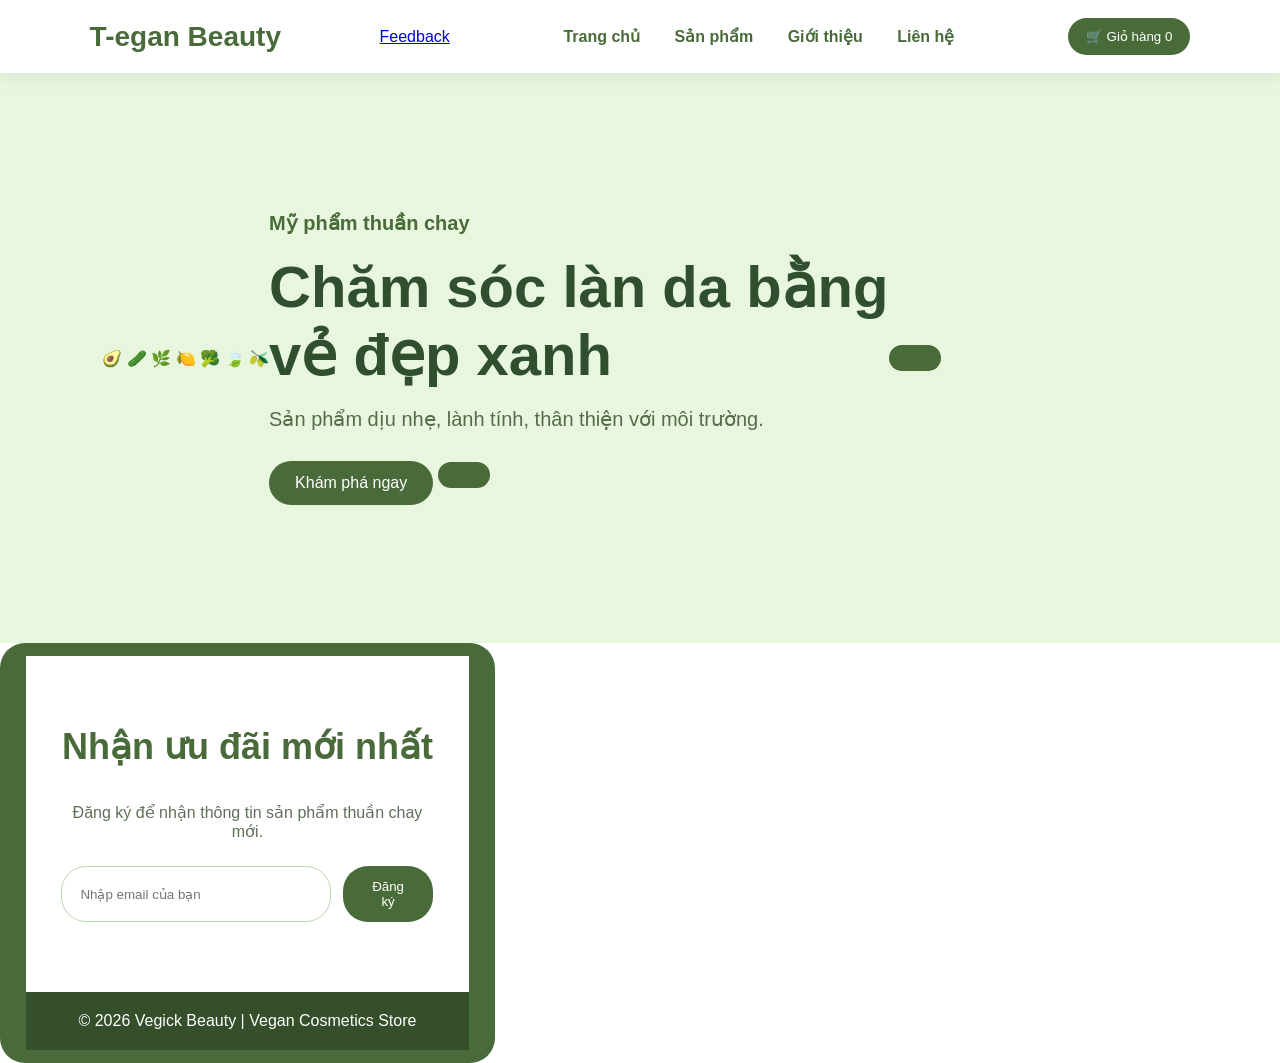
==== index.html @ 7abbd681 "first project" ====
<!DOCTYPE html>
<html lang="vi">
<head>
    <meta charset="UTF-8">
    <meta name="viewport" content="width=device-width, initial-scale=1.0">
    <title>T-egan Beauty</title>
    <link rel="stylesheet" href="style.css">
    <link rel="stylesheet"
href="https://cdnjs.cloudflare.com/ajax/libs/animate.css/4.1.1/animate.min.css"/>
</head>
<body>

<header class="header">
    <div class="logo animate__animated animate__fadeInDown">
    T-egan Beauty
</div>
<a href="feedback.html">Feedback</a>
    <nav class="navbar animate__animated animate__fadeIn">
        <a href="#">Trang chủ</a>
        <a href="products.html">Sản phẩm</a>
        <a href="about.html">Giới thiệu</a>
        <a href="#contact">Liên hệ</a>
    </nav>

    <button class="cart-btn" onclick="toggleCart()">
        🛒 Giỏ hàng <span id="cart-count">0</span>
    </button>
</header>

<section class="hero floating-home">
    <div class="floating-stickers">
        <span class="sticker sticker1">🥑</span>
        <span class="sticker sticker2">🥒</span>
        <span class="sticker sticker3">🌿</span>
        <span class="sticker sticker4">🍋</span>
        <span class="sticker sticker5">🥦</span>
        <span class="sticker sticker6">🍃</span>
        <span class="sticker sticker7">🫒</span>
    </div>
    <div class="hero-content animate__animated animate__fadeInUp">
        <span>Mỹ phẩm thuần chay</span>
        <h1>Chăm sóc làn da bằng vẻ đẹp xanh</h1>
        <p>Sản phẩm dịu nhẹ, lành tính, thân thiện với môi trường.</p>
        <a href="trial.html" class="hero-btn">Khám phá ngay</a>
        <a href="trial.html"
class="hero-btn animate__animated animate__pulse animate__infinite">
    </div>
</section>

<section class="cart-section" id="cart-section">
    <h2>Giỏ hàng của bạn</h2>

    <div id="cart-list"></div>

    <h3>Tổng tiền: <span id="total-price">0đ</span></h3>

    <button class="checkout-btn" onclick="checkout()">Thanh toán</button>
</section>

<section class="contact" id="contact">
    <h2>Nhận ưu đãi mới nhất</h2>
    <p>Đăng ký để nhận thông tin sản phẩm thuần chay mới.</p>

    <form>
        <input type="email" placeholder="Nhập email của bạn">
        <button type="button">Đăng ký</button>
    </form>
</section>

<footer>
    <p>© 2026 Vegick Beauty | Vegan Cosmetics Store</p>
</footer>

<script src="script.js"></script>
</body>
</html>
---- style.css ----
* {
    margin: 0;
    padding: 0;
    box-sizing: border-box;
    font-family: Arial, sans-serif;
}

body {
    background: #ffffff;
    color: #2f3d2f;
}

.header {
    width: 100%;
    padding: 18px 7%;
    background: #ffffff;
    display: flex;
    justify-content: space-between;
    align-items: center;
    box-shadow: 0 3px 18px rgba(0,0,0,0.08);
    position: sticky;
    top: 0;
    z-index: 100;
}

.logo {
    font-size: 28px;
    font-weight: bold;
    color: #496b3a;
}

.navbar a {
    margin: 0 15px;
    text-decoration: none;
    color: #496b3a;
    font-weight: bold;
}

.navbar a:hover {
    color: #8dad68;
}

.cart-btn {
    background: #496b3a;
    color: white;
    border: none;
    padding: 11px 18px;
    border-radius: 25px;
    cursor: pointer;
}

.hero {
    min-height: 570px;
    background: linear-gradient(rgba(230,245,218,0.88), rgba(230,245,218,0.88)),
    url("images/product1.png");
    background-size: cover;
    background-position: center;
    display: flex;
    align-items: center;
    padding: 0 8%;
}

.hero-content {
    max-width: 620px;
}

.hero-content span {
    color: #496b3a;
    font-weight: bold;
    font-size: 20px;
}

.hero-content h1 {
    font-size: 58px;
    color: #2f4f2f;
    margin: 18px 0;
}

.hero-content p {
    font-size: 20px;
    color: #556b4a;
    margin-bottom: 30px;
}

.hero-btn,
.product-card button,
.checkout-btn,
.contact button {
    background: #496b3a;
    color: white;
    border: none;
    padding: 13px 26px;
    border-radius: 25px;
    cursor: pointer;
    text-decoration: none;
    display: inline-block;
}

.hero-btn:hover,
.product-card button:hover,
.checkout-btn:hover,
.contact button:hover {
    background: #344f2a;
}

.about,
.products,
.contact,
.cart-section {
    padding: 70px 8%;
    text-align: center;
}

.about h2,
.products h2,
.contact h2,
.cart-section h2 {
    font-size: 36px;
    color: #496b3a;
    margin-bottom: 35px;
}

.about-box {
    display: flex;
    gap: 25px;
    justify-content: center;
}

.about-box div {
    width: 30%;
    background: #edf7e7;
    padding: 35px;
    border-radius: 22px;
    box-shadow: 0 8px 20px rgba(73,107,58,0.13);
}

.about-box h3 {
    color: #344f2a;
    margin-bottom: 12px;
}

.products {
    background: #f7fbf3;
}

.product-list {
    display: grid;
    grid-template-columns: repeat(auto-fit, minmax(230px, 1fr));
    gap: 28px;
}

.product-card {
    background: white;
    border-radius: 24px;
    padding: 20px;
    box-shadow: 0 8px 25px rgba(73,107,58,0.16);
    transition: 0.3s;
}

.product-card:hover {
    transform: translateY(-8px);
}

.product-card img {
    width: 100%;
    height: 240px;
    object-fit: cover;
    border-radius: 18px;
    margin-bottom: 18px;
}

.product-card h3 {
    color: #344f2a;
    margin-bottom: 10px;
}

.product-card p {
    color: #5f7058;
    min-height: 45px;
    margin-bottom: 12px;
}

.product-card span {
    display: block;
    color: #496b3a;
    font-size: 20px;
    font-weight: bold;
    margin-bottom: 15px;
}

.cart-section {
    display: none;
    background: #edf7e7;
}

.cart-item {
    background: white;
    margin: 12px auto;
    padding: 15px 20px;
    max-width: 650px;
    border-radius: 15px;
    display: flex;
    justify-content: space-between;
    align-items: center;
}

.cart-item button {
    background: #9b3f3f;
    color: white;
    border: none;
    padding: 8px 14px;
    border-radius: 15px;
    cursor: pointer;
}

.cart-section h3 {
    margin: 25px 0;
    color: #344f2a;
}

.contact {
    background: white;
}

.contact p {
    color: #5f7058;
    margin-bottom: 25px;
}

.contact form {
    display: flex;
    justify-content: center;
    gap: 12px;
}

.contact input {
    width: 330px;
    padding: 13px 18px;
    border-radius: 25px;
    border: 1px solid #bcd6ae;
    outline: none;
}

footer {
    background: #344f2a;
    color: white;
    text-align: center;
    padding: 20px;
}

@media (max-width: 768px) {
    .header {
        flex-direction: column;
        gap: 15px;
    }

    .navbar {
        text-align: center;
    }

    .navbar a {
        display: inline-block;
        margin: 6px;
    }

    .hero-content h1 {
        font-size: 40px;
    }

    .about-box {
        flex-direction: column;
    }

    .about-box div {
        width: 100%;
    }

    .contact form {
        flex-direction: column;
        align-items: center;
    }

    .contact input {
        width: 100%;
    }

    .cart-item {
        flex-direction: column;
        gap: 10px;
    }
    
    .feedback {
    padding: 70px 8%;
    background: #f7fbf3;
    text-align: center;
}

.feedback h2 {
    font-size: 36px;
    color: #496b3a;
    margin-bottom: 40px;
}

.feedback-list {
    display: grid;
    grid-template-columns: repeat(auto-fit, minmax(260px, 1fr));
    gap: 25px;
}

.feedback-card {
    background: white;
    padding: 28px;
    border-radius: 22px;
    box-shadow: 0 8px 25px rgba(73,107,58,0.14);
    text-align: left;
    transition: 0.3s;
}

.feedback-card:hover {
    transform: translateY(-6px);
}

.feedback-top {
    font-size: 22px;
    margin-bottom: 18px;
}

.feedback-card p {
    color: #5f7058;
    line-height: 1.7;
    margin-bottom: 18px;
}

.feedback-card h4 {
    color: #344f2a;
}

.trial-hero {
    min-height: 420px;
    background: linear-gradient(rgba(232, 247, 222, 0.9), rgba(232, 247, 222, 0.9)),
    url("images/product5.png");
    background-size: cover;
    background-position: center;
    display: flex;
    align-items: center;
    padding: 0 8%;
}

.trial-hero h1 {
    font-size: 50px;
    color: #2f4f2f;
    margin-bottom: 20px;
}

.trial-hero p {
    max-width: 700px;
    font-size: 20px;
    color: #556b4a;
    line-height: 1.7;
}

.trial-section,
.shipping-section {
    padding: 70px 8%;
    text-align: center;
}

.trial-section {
    background: #ffffff;
}

.shipping-section {
    background: #f7fbf3;
}

.trial-section h2,
.shipping-section h2 {
    font-size: 36px;
    color: #496b3a;
    margin-bottom: 35px;
}

.trial-list {
    display: grid;
    grid-template-columns: repeat(auto-fit, minmax(260px, 1fr));
    gap: 28px;
}

.trial-card {
    background: white;
    border-radius: 24px;
    padding: 22px;
    box-shadow: 0 8px 25px rgba(73,107,58,0.15);
}

.trial-card img {
    width: 100%;
    height: 230px;
    object-fit: cover;
    border-radius: 18px;
    margin-bottom: 18px;
}

.trial-card h3 {
    color: #344f2a;
    margin-bottom: 12px;
}

.trial-card p {
    color: #5f7058;
    line-height: 1.6;
    margin-bottom: 12px;
}

.trial-card span {
    display: block;
    color: #496b3a;
    font-weight: bold;
    margin-bottom: 15px;
}

.trial-card button,
.sample-form button {
    background: #496b3a;
    color: white;
    border: none;
    padding: 13px 24px;
    border-radius: 25px;
    cursor: pointer;
}

.trial-card button:hover,
.sample-form button:hover {
    background: #344f2a;
}

.shipping-section > p {
    max-width: 850px;
    margin: 0 auto 35px;
    color: #5f7058;
    font-size: 18px;
    line-height: 1.7;
}

.shipping-box {
    display: grid;
    grid-template-columns: repeat(auto-fit, minmax(260px, 1fr));
    gap: 25px;
    margin-bottom: 45px;
}

.shipping-box div {
    background: white;
    padding: 30px;
    border-radius: 22px;
    box-shadow: 0 8px 25px rgba(73,107,58,0.13);
}

.shipping-box h3 {
    color: #344f2a;
    margin-bottom: 12px;
}

.shipping-box strong {
    display: block;
    color: #496b3a;
    font-size: 24px;
    margin-top: 10px;
}

.sample-form {
    max-width: 600px;
    margin: auto;
    background: white;
    padding: 35px;
    border-radius: 24px;
    box-shadow: 0 8px 25px rgba(73,107,58,0.14);
    display: flex;
    flex-direction: column;
    gap: 15px;
}

.sample-form h3 {
    color: #344f2a;
    margin-bottom: 10px;
}

.sample-form input,
.sample-form select {
    padding: 14px 18px;
    border-radius: 25px;
    border: 1px solid #bcd6ae;
    outline: none;
}

#sample-message {
    color: #496b3a;
    font-weight: bold;
    margin-top: 10px;
}

@media (max-width: 768px) {
    .trial-hero h1 {
        font-size: 36px;
    }

    .trial-hero p {
        font-size: 17px;
    }
}

.feedback-page {
    padding: 80px 8%;
    background: #f7fbf3;
    min-height: 100vh;
    text-align: center;
}

.feedback-page h1 {
    font-size: 48px;
    color: #2f4f2f;
    margin-bottom: 20px;
}

.feedback-desc {
    max-width: 800px;
    margin: 0 auto 45px;
    color: #5f7058;
    font-size: 18px;
    line-height: 1.7;
}

.about-page {
    min-height: 100vh;
    padding: 90px 8%;
    background: #f7fbf3;
    text-align: center;
}

.about-page h1 {
    font-size: 48px;
    color: #2f4f2f;
    margin-bottom: 25px;
}

.about-page > p {
    max-width: 900px;
    margin: 0 auto 22px;
    font-size: 18px;
    color: #5f7058;
    line-height: 1.8;
}

.products-page {
    min-height: 100vh;
    padding: 80px 8%;
    background: #f7fbf3;
    text-align: center;
}

.products-page h1 {
    font-size: 48px;
    color: #2f4f2f;
    margin-bottom: 20px;
}

.products-desc {
    max-width: 800px;
    margin: 0 auto 45px;
    color: #5f7058;
    font-size: 18px;
    line-height: 1.7;
}

.filter-box {
    max-width: 850px;
    margin: 0 auto 40px;
    background: white;
    padding: 22px;
    border-radius: 22px;
    box-shadow: 0 8px 25px rgba(73,107,58,0.13);
    display: flex;
    gap: 18px;
    justify-content: center;
    flex-wrap: wrap;
}

.filter-box select {
    min-width: 260px;
    padding: 16px 22px;
    border-radius: 28px;
    border: 1px solid #bcd6ae;
    outline: none;
    color: #344f2a;
    font-weight: bold;
    background: #f7fbf3;
    font-size: 16px;
}

.hero {
    animation: zoomBg 8s ease-in-out infinite alternate;
}

@keyframes zoomBg {
    from {
        background-size: 10%;
    }

    to {
        background-size: 108%;
    }
}

.product-card {
    transition: 0.4s;
}

.product-card:hover {
    transform: translateY(-10px) scale(1.04);
}

.floating-home {
    position: relative;
    overflow: hidden;
}

.floating-stickers {
    position: absolute;
    inset: 0;
    width: 100%;
    height: 100%;
    pointer-events: none;
    z-index: 1;
}

.hero-content {
    position: relative;
    z-index: 3;
}

.sticker {
    position: absolute;
    font-size: clamp(34px, 3vw, 58px);
    opacity: 0.9;
    filter: drop-shadow(0 8px 12px rgba(47, 79, 47, 0.25));
    animation: floatSticker 4s ease-in-out infinite alternate;
}

.sticker1 { top: 22%; left: 12%; }
.sticker2 { top: 62%; left: 18%; }
.sticker3 { top: 24%; right: 18%; }
.sticker4 { bottom: 20%; right: 22%; }
.sticker5 { top: 52%; right: 10%; }
.sticker6 { bottom: 25%; left: 48%; }
.sticker7 { top: 18%; left: 55%; }

@keyframes floatSticker {
    0% {
        transform: translate(0, 0) rotate(0deg) scale(1);
    }

    50% {
        transform: translate(18px, -20px) rotate(8deg) scale(1.08);
    }

    100% {
        transform: translate(-14px, 16px) rotate(-8deg) scale(0.96);
    }
}
@media (min-width: 1200px) {
    .hero {
        min-height: 650px;
    }

    .hero-content {
        margin-left: 10%;
    }

    .sticker1 { top: 28%; left: 8%; }
    .sticker2 { top: 64%; left: 16%; }
    .sticker3 { top: 30%; right: 28%; }
    .sticker4 { bottom: 22%; right: 30%; }
    .sticker5 { top: 48%; right: 18%; }
    .sticker6 { bottom: 25%; left: 46%; }
    .sticker7 { top: 22%; left: 50%; }
}



}
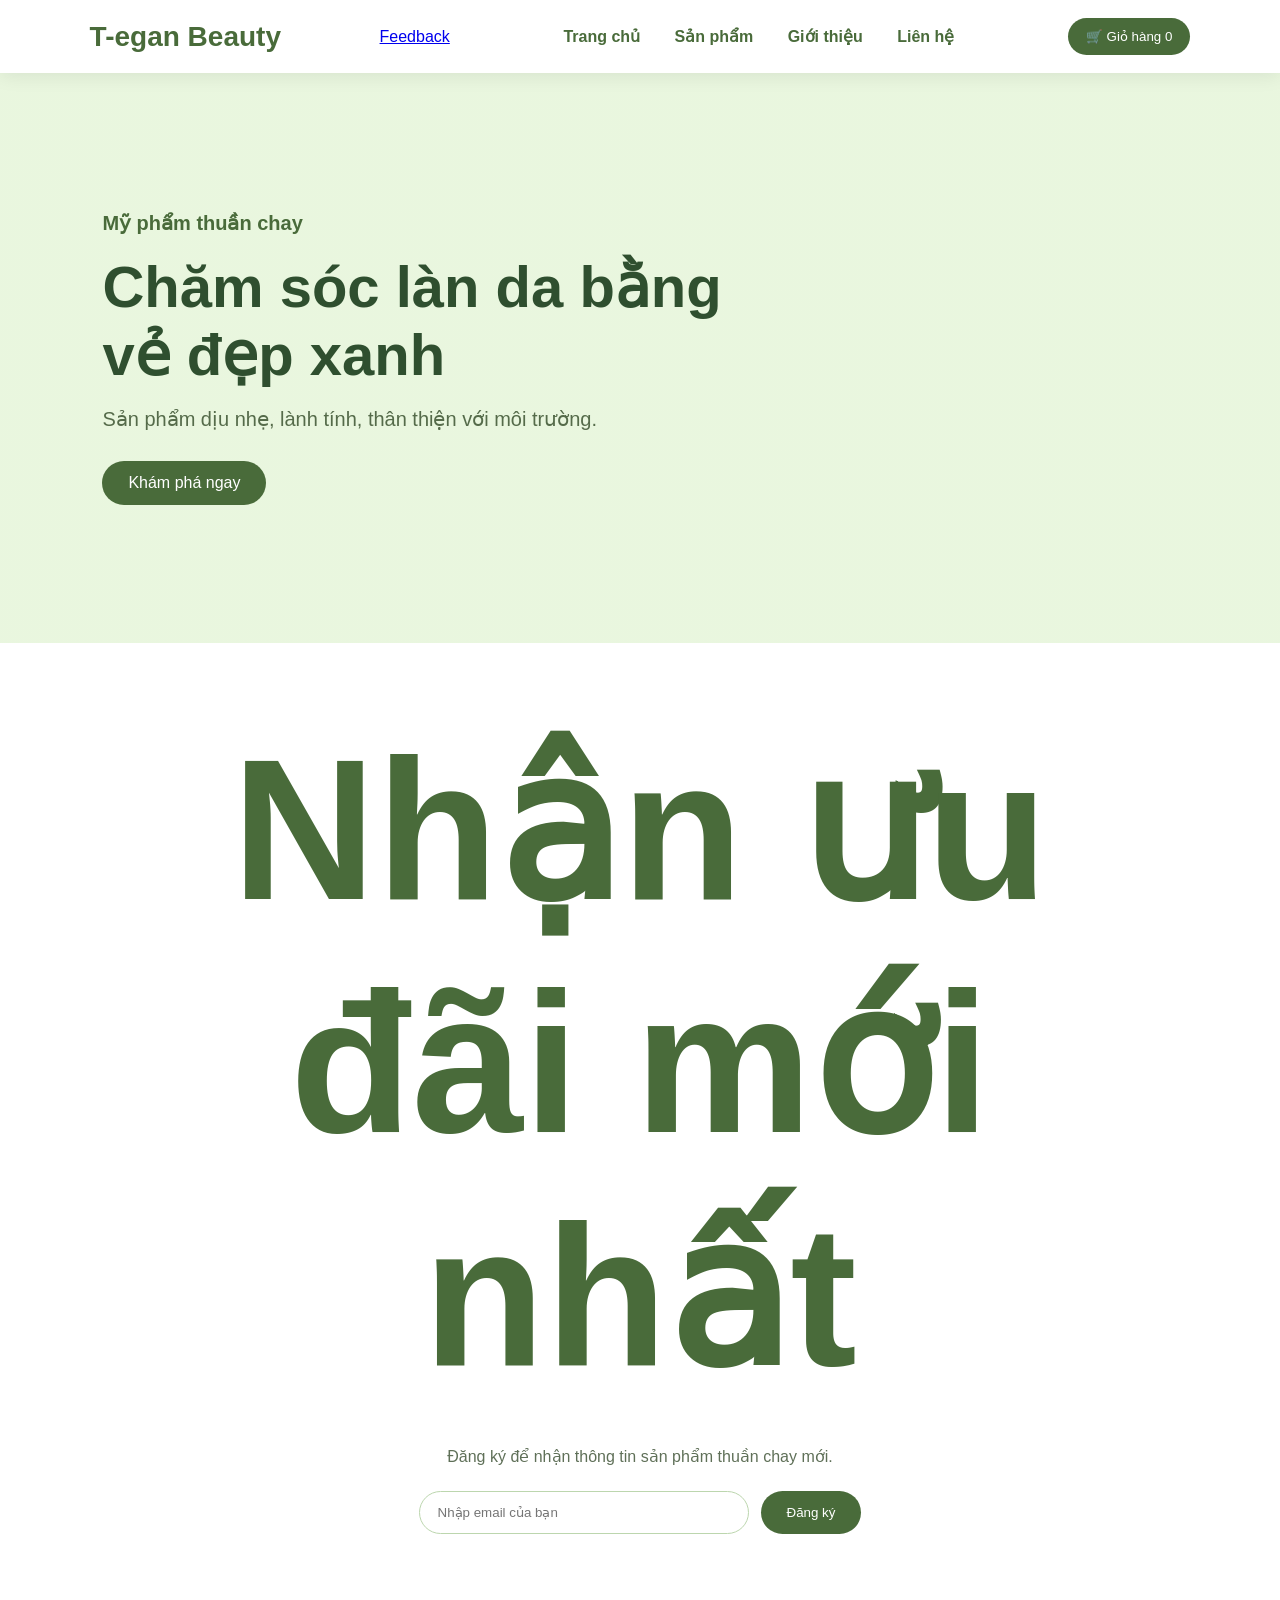
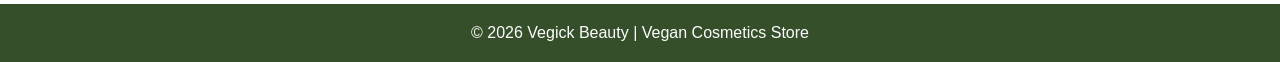
==== commit 8cd8d4c7: "update web" ====
--- a/index.html
+++ b/index.html
@@ -27,26 +27,14 @@
     </button>
 </header>
 
-<section class="hero floating-home">
-    <div class="floating-stickers">
-        <span class="sticker sticker1">🥑</span>
-        <span class="sticker sticker2">🥒</span>
-        <span class="sticker sticker3">🌿</span>
-        <span class="sticker sticker4">🍋</span>
-        <span class="sticker sticker5">🥦</span>
-        <span class="sticker sticker6">🍃</span>
-        <span class="sticker sticker7">🫒</span>
-    </div>
-    <div class="hero-content animate__animated animate__fadeInUp">
+<section class="hero">
+    <div class="hero-content">
         <span>Mỹ phẩm thuần chay</span>
         <h1>Chăm sóc làn da bằng vẻ đẹp xanh</h1>
         <p>Sản phẩm dịu nhẹ, lành tính, thân thiện với môi trường.</p>
         <a href="trial.html" class="hero-btn">Khám phá ngay</a>
-        <a href="trial.html"
-class="hero-btn animate__animated animate__pulse animate__infinite">
     </div>
 </section>
-
 <section class="cart-section" id="cart-section">
     <h2>Giỏ hàng của bạn</h2>
 
--- a/style.css
+++ b/style.css
@@ -115,7 +115,7 @@
 .products h2,
 .contact h2,
 .cart-section h2 {
-    font-size: 36px;
+    font-size: 200px;
     color: #496b3a;
     margin-bottom: 35px;
 }
@@ -293,6 +293,7 @@
     padding: 70px 8%;
     background: #f7fbf3;
     text-align: center;
+}
 }
 
 .feedback h2 {
@@ -499,16 +500,6 @@
     margin-top: 10px;
 }
 
-@media (max-width: 768px) {
-    .trial-hero h1 {
-        font-size: 36px;
-    }
-
-    .trial-hero p {
-        font-size: 17px;
-    }
-}
-
 .feedback-page {
     padding: 80px 8%;
     background: #f7fbf3;
@@ -597,94 +588,184 @@
     font-size: 16px;
 }
 
-.hero {
-    animation: zoomBg 8s ease-in-out infinite alternate;
-}
-
-@keyframes zoomBg {
-    from {
-        background-size: 10%;
-    }
-
-    to {
-        background-size: 108%;
-    }
-}
-
-.product-card {
-    transition: 0.4s;
-}
-
-.product-card:hover {
-    transform: translateY(-10px) scale(1.04);
-}
-
-.floating-home {
-    position: relative;
-    overflow: hidden;
-}
-
-.floating-stickers {
-    position: absolute;
-    inset: 0;
+/* ===== FIX TRIAL PAGE RESPONSIVE ===== */
+
+.trial-hero,
+.trial-section,
+.shipping-section {
     width: 100%;
-    height: 100%;
-    pointer-events: none;
-    z-index: 1;
-}
-
-.hero-content {
-    position: relative;
-    z-index: 3;
-}
-
-.sticker {
-    position: absolute;
-    font-size: clamp(34px, 3vw, 58px);
-    opacity: 0.9;
-    filter: drop-shadow(0 8px 12px rgba(47, 79, 47, 0.25));
-    animation: floatSticker 4s ease-in-out infinite alternate;
-}
-
-.sticker1 { top: 22%; left: 12%; }
-.sticker2 { top: 62%; left: 18%; }
-.sticker3 { top: 24%; right: 18%; }
-.sticker4 { bottom: 20%; right: 22%; }
-.sticker5 { top: 52%; right: 10%; }
-.sticker6 { bottom: 25%; left: 48%; }
-.sticker7 { top: 18%; left: 55%; }
-
-@keyframes floatSticker {
-    0% {
-        transform: translate(0, 0) rotate(0deg) scale(1);
-    }
-
-    50% {
-        transform: translate(18px, -20px) rotate(8deg) scale(1.08);
-    }
-
-    100% {
-        transform: translate(-14px, 16px) rotate(-8deg) scale(0.96);
-    }
-}
-@media (min-width: 1200px) {
-    .hero {
-        min-height: 650px;
-    }
-
-    .hero-content {
-        margin-left: 10%;
-    }
-
-    .sticker1 { top: 28%; left: 8%; }
-    .sticker2 { top: 64%; left: 16%; }
-    .sticker3 { top: 30%; right: 28%; }
-    .sticker4 { bottom: 22%; right: 30%; }
-    .sticker5 { top: 48%; right: 18%; }
-    .sticker6 { bottom: 25%; left: 46%; }
-    .sticker7 { top: 22%; left: 50%; }
-}
-
-
-
-}+    padding-left: 8%;
+    padding-right: 8%;
+}
+
+.trial-hero {
+    padding-top: 90px;
+    padding-bottom: 70px;
+    background: #f7fbf3;
+    text-align: center;
+}
+
+.trial-hero h1 {
+    font-size: 46px;
+    color: #2f4f2f;
+    margin-bottom: 15px;
+}
+
+.trial-hero p {
+    max-width: 850px;
+    margin: 0 auto;
+    color: #5f7058;
+    font-size: 18px;
+    line-height: 1.7;
+}
+
+.trial-section {
+    padding-top: 70px;
+    padding-bottom: 70px;
+    background: #ffffff;
+    text-align: center;
+}
+
+.trial-section h2,
+.shipping-section h2 {
+    font-size: 36px;
+    color: #496b3a;
+    margin-bottom: 35px;
+}
+
+.trial-list {
+    max-width: 1180px;
+    margin: 0 auto;
+    display: grid;
+    grid-template-columns: repeat(3, 1fr);
+    gap: 28px;
+}
+
+.trial-card {
+    background: white;
+    padding: 22px;
+    border-radius: 24px;
+    box-shadow: 0 8px 25px rgba(73, 107, 58, 0.15);
+    text-align: left;
+}
+
+.trial-card img {
+    width: 100%;
+    height: 260px;
+    object-fit: cover;
+    border-radius: 18px;
+    margin-bottom: 18px;
+}
+
+.trial-card h3 {
+    color: #344f2a;
+    margin-bottom: 10px;
+}
+
+.trial-card p {
+    color: #5f7058;
+    line-height: 1.6;
+    margin-bottom: 12px;
+}
+
+.trial-card span {
+    display: block;
+    color: #496b3a;
+    font-weight: bold;
+    margin-bottom: 15px;
+}
+
+.trial-card button,
+.sample-form button {
+    background: #496b3a;
+    color: white;
+    border: none;
+    padding: 12px 22px;
+    border-radius: 25px;
+    cursor: pointer;
+}
+
+.shipping-section {
+    padding-top: 70px;
+    padding-bottom: 70px;
+    background: #f7fbf3;
+    text-align: center;
+}
+
+.shipping-section > p {
+    max-width: 850px;
+    margin: 0 auto 35px;
+    color: #5f7058;
+    font-size: 18px;
+    line-height: 1.7;
+}
+
+.shipping-box {
+    max-width: 980px;
+    margin: 0 auto 45px;
+    display: grid;
+    grid-template-columns: repeat(2, 1fr);
+    gap: 30px;
+}
+
+.shipping-box div {
+    background: white;
+    padding: 30px;
+    border-radius: 22px;
+    box-shadow: 0 8px 25px rgba(73, 107, 58, 0.13);
+}
+
+.shipping-box h3 {
+    color: #344f2a;
+    margin-bottom: 12px;
+}
+
+.shipping-box strong {
+    display: block;
+    color: #496b3a;
+    font-size: 28px;
+    margin-top: 10px;
+}
+
+.sample-form {
+    max-width: 680px;
+    margin: 0 auto;
+    background: white;
+    padding: 35px;
+    border-radius: 24px;
+    box-shadow: 0 8px 25px rgba(73, 107, 58, 0.14);
+    display: flex;
+    flex-direction: column;
+    gap: 15px;
+}
+
+.sample-form h3 {
+    color: #344f2a;
+    margin-bottom: 10px;
+    text-align: center;
+}
+
+.sample-form input,
+.sample-form select {
+    width: 100%;
+    padding: 14px 18px;
+    border-radius: 25px;
+    border: 1px solid #bcd6ae;
+    outline: none;
+    font-size: 16px;
+}
+
+@media (max-width: 900px) {
+    .trial-list {
+        grid-template-columns: 1fr;
+    }
+
+    .shipping-box {
+        grid-template-columns: 1fr;
+    }
+
+    .trial-hero h1 {
+        font-size: 34px;
+    }
+}
+
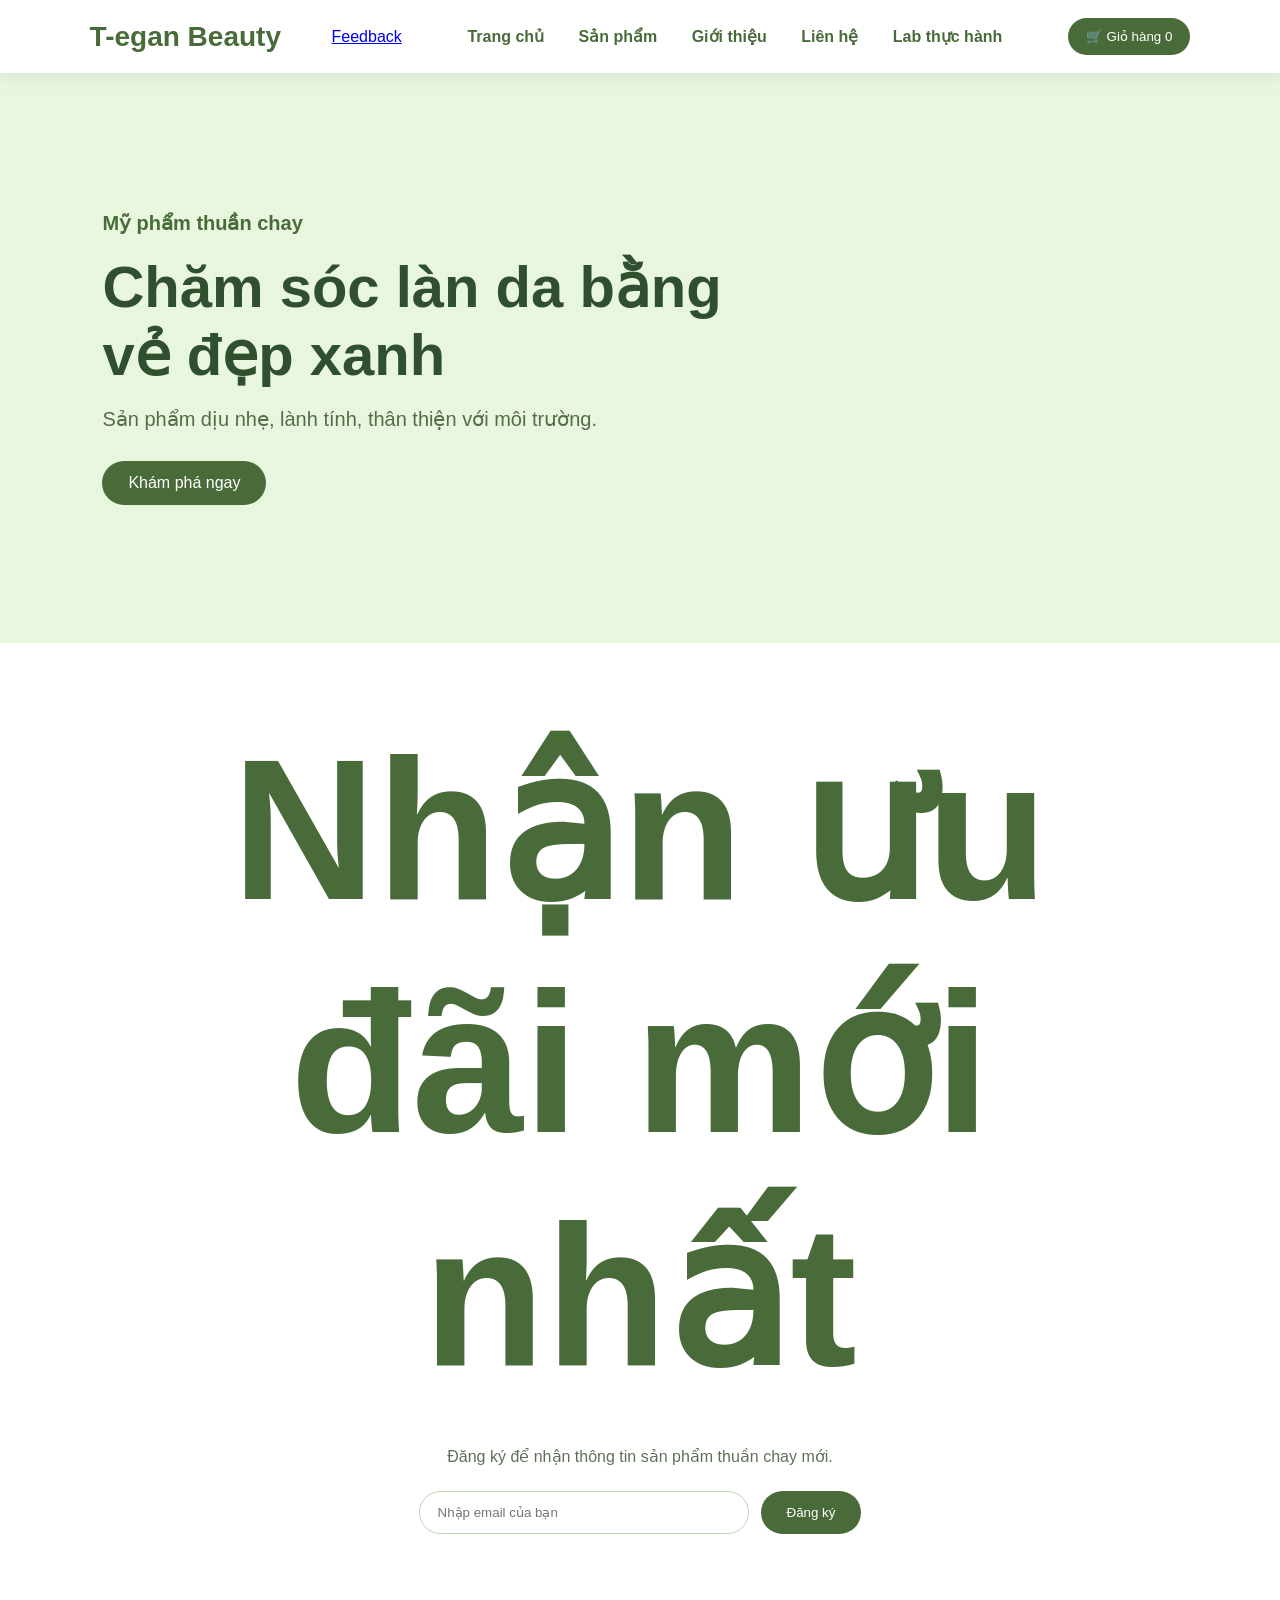
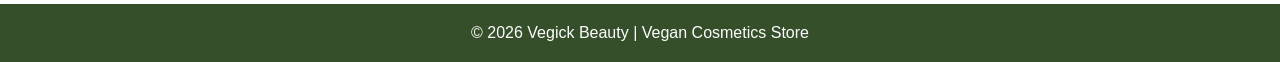
==== commit af09c59d: "update web" ====
--- a/index.html
+++ b/index.html
@@ -19,7 +19,8 @@
         <a href="#">Trang chủ</a>
         <a href="products.html">Sản phẩm</a>
         <a href="about.html">Giới thiệu</a>
-        <a href="#contact">Liên hệ</a>
+        <a href="#">Liên hệ</a>
+        <a href="labth.html">Lab thực hành</a>
     </nav>
 
     <button class="cart-btn" onclick="toggleCart()">
--- a/style.css
+++ b/style.css
@@ -769,3 +769,53 @@
     }
 }
 
+.lab-container {
+    min-height: 100vh;
+    background: #050816;
+    padding: 60px 8%;
+}
+
+.lab-container h1 {
+    color: white;
+    font-size: 52px;
+    margin-bottom: 40px;
+    font-weight: bold;
+}
+
+.lab-grid {
+    display: grid;
+    grid-template-columns: repeat(auto-fit, minmax(320px, 1fr));
+    gap: 28px;
+}
+
+.lab-card {
+    background: #f5f5f5;
+    border-radius: 18px;
+    padding: 28px;
+    min-height: 230px;
+    transition: 0.3s;
+}
+
+.lab-card:hover {
+    transform: translateY(-6px);
+}
+
+.lab-card h2 {
+    font-size: 34px;
+    margin-bottom: 28px;
+    color: black;
+}
+
+.lab-card a {
+    display: block;
+    margin-bottom: 18px;
+    text-decoration: none;
+    color: #555;
+    font-size: 22px;
+    transition: 0.2s;
+}
+
+.lab-card a:hover {
+    color: #496b3a;
+    transform: translateX(5px);
+}
